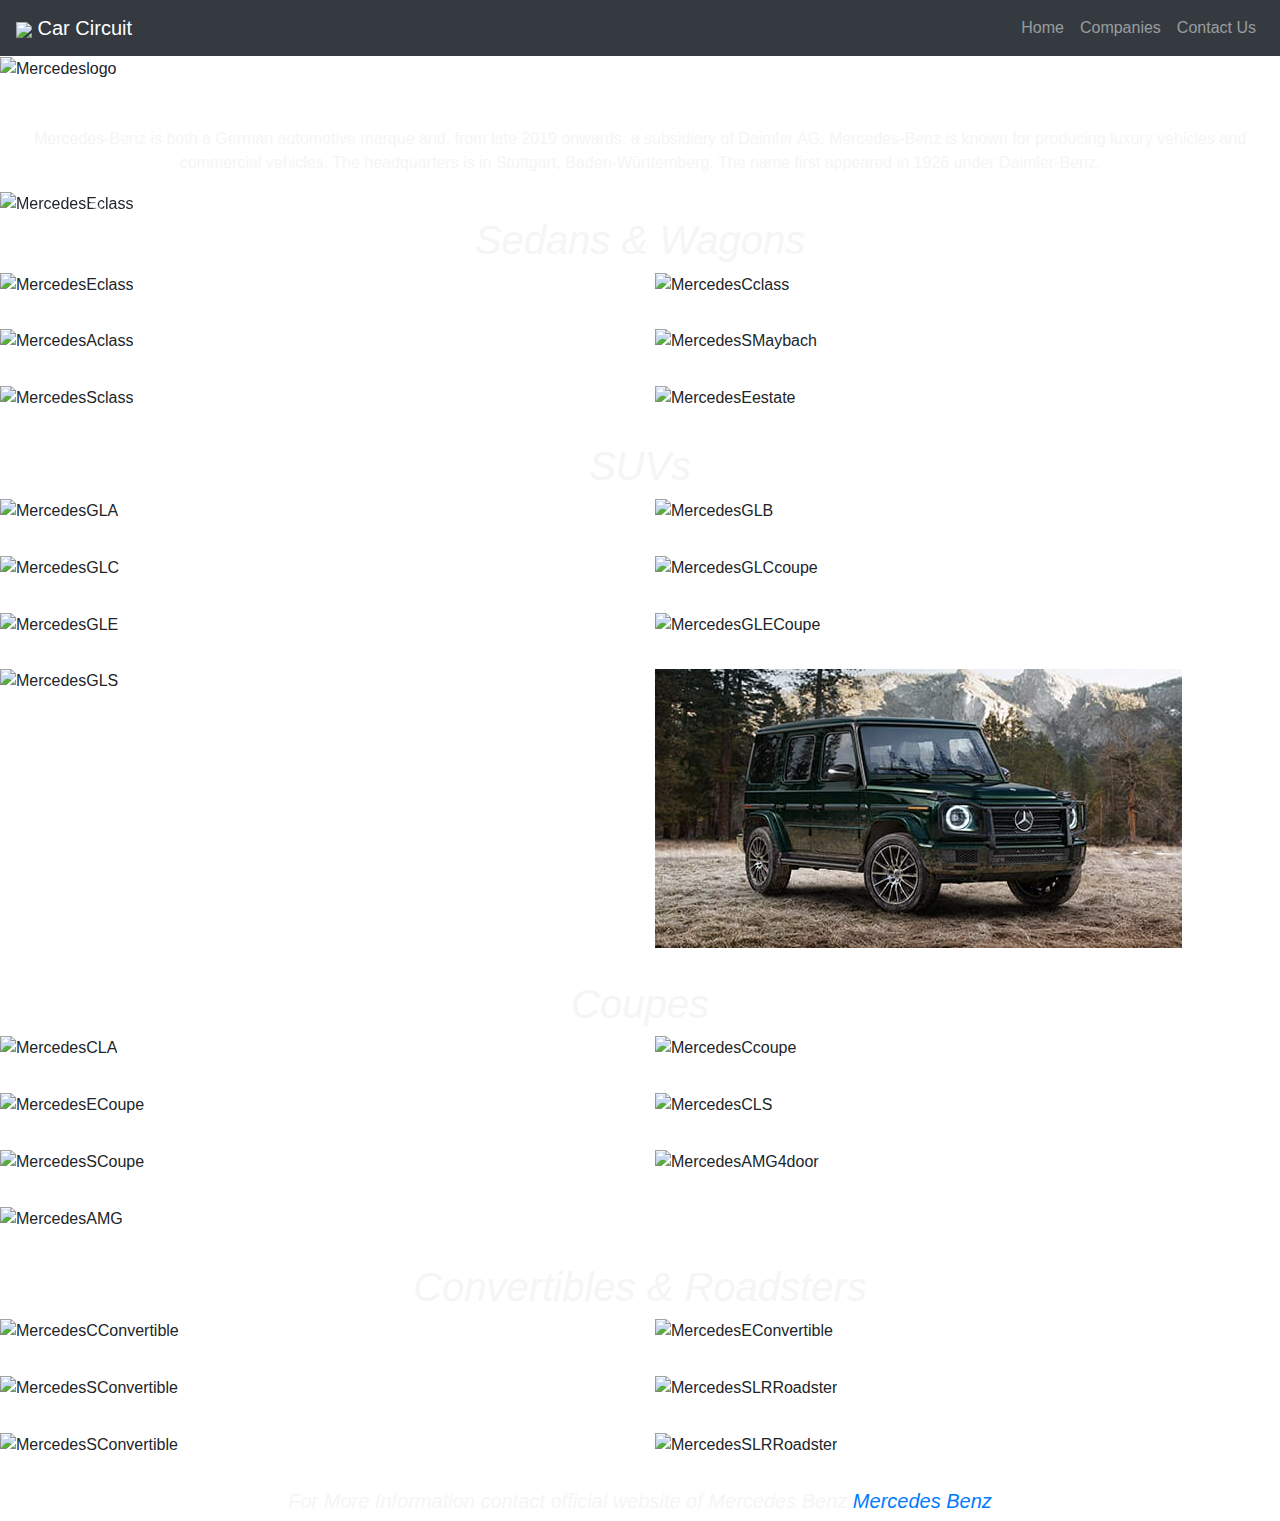
==== page2.html @ e0554a87 "Add files via upload" ====
<!DOCTYPE html>
<html lang="en">
<head>
    <meta charset="UTF-8">
    <meta name="viewport" content="width=device-width, initial-scale=1.0">
    <title>Mercedes Benz</title>
    <link rel="stylesheet" href="https://stackpath.bootstrapcdn.com/bootstrap/4.5.2/css/bootstrap.min.css" integrity="sha384-JcKb8q3iqJ61gNV9KGb8thSsNjpSL0n8PARn9HuZOnIxN0hoP+VmmDGMN5t9UJ0Z" crossorigin="anonymous">
    <script src="https://code.jquery.com/jquery-3.5.1.slim.min.js" integrity="sha384-DfXdz2htPH0lsSSs5nCTpuj/zy4C+OGpamoFVy38MVBnE+IbbVYUew+OrCXaRkfj" crossorigin="anonymous"></script>
    <script src="https://cdn.jsdelivr.net/npm/popper.js@1.16.1/dist/umd/popper.min.js" integrity="sha384-9/reFTGAW83EW2RDu2S0VKaIzap3H66lZH81PoYlFhbGU+6BZp6G7niu735Sk7lN" crossorigin="anonymous"></script>
    <script src="https://stackpath.bootstrapcdn.com/bootstrap/4.5.2/js/bootstrap.min.js" integrity="sha384-B4gt1jrGC7Jh4AgTPSdUtOBvfO8shuf57BaghqFfPlYxofvL8/KUEfYiJOMMV+rV" crossorigin="anonymous"></script>
    <link rel="icon" href="C:\Users\Allah\Desktop\Capture.PNG">
    <link rel="stylesheet" href="C:\Users\Allah\Desktop\New folder\page2.css">
</head>
<body>
    <section id="title">
        <nav class="navbar navbar-expand-lg navbar-dark bg-dark ">
            <a class="navbar-brand" href="#">
              <img class="titleimg" src="C:\Users\Allah\Desktop\New folder\tempsnip.png"> Car Circuit
            </a>
            <button class="navbar-toggler" type="button" data-toggle="collapse" data-target="#navbarTogglerDemo01" aria-controls="navbarTogglerDemo01" aria-expanded="false" aria-label="Toggle navigation">
              <span class="navbar-toggler-icon"></span>
            </button>
              
            <div class="collapse navbar-collapse" id="navbarTogglerDemo01">
            
            
              <ul class="navbar-nav ml-auto">
                  <li class="navbar-item">
                      <a class="nav-link" href="C:\Users\Allah\Desktop\New folder\page1.html">Home</a>
                  </li>
                  <li class="navbar-item">
                      <a class="nav-link" href="#">Companies</a>
                  </li>
                  <li class="navbar-item">
                     <a class="nav-link" href="#">Contact Us</a>
                  </li>
              </ul>
        
            </div>
          </nav>
             


        </nav>
    </section>

    <section id="pagebody">
        

        
        <img class="x1" src="C:\Users\Allah\Desktop\New folder\2d3b5459e7bc6eefd6361685601290a4.jpg" alt="Mercedeslogo">
    <h2 style="text-align: center; color:white;"><b><u>Mercedes Benz</u> </b></h2>

    <div class="intro">
    <p style="text-align: center; color:whitesmoke">Mercedes-Benz is both a German automotive marque and, from late 2019 onwards, a subsidiary of Daimler AG. Mercedes-Benz is known for producing luxury vehicles and commercial vehicles. The headquarters is in Stuttgart, Baden-Württemberg. The name first appeared in 1926 under Daimler-Benz.</p>
</div>
    </section>
    

    <section id="segments">
        
             
    
    
        <div id="carouselExampleCaptions" class="carousel slide" data-ride="false">
            <ol class="carousel-indicators">
              <li data-target="#carouselExampleCaptions" data-slide-to="0" class="active"></li>
              <li data-target="#carouselExampleCaptions" data-slide-to="1"></li>
              <li data-target="#carouselExampleCaptions" data-slide-to="2"></li>
              <li data-target="#carouselExampleCaptions" data-slide-to="3"></li>
              <li data-target="#carouselExampleCaptions" data-slide-to="4"></li>
              <li data-target="#carouselExampleCaptions" data-slide-to="5"></li>
            
            </ol>
            <div class="carousel-inner">
              <div class="carousel-item active">
                <img src="C:\Users\Allah\Desktop\New folder\HKW_SummerEvent_E_DR.jpg" class="img" alt="MercedesEclass">
                <div class="carousel-caption d-none d-md-block">
                  <h5>Mercedes Benz E Class</h5>
                  
                </div>
              </div>
              <div class="carousel-item">
                <img src="C:\Users\Allah\Desktop\New folder\2020-C-SEDAN-CH-1-1-DR.jpg" class="img" alt="MercedesCclass">
                <div class="carousel-caption d-none d-md-block">
                  <h5>Mercedes Benz C Class</h5>
                  
                </div>
              </div>
              <div class="carousel-item">
                <img src="C:\Users\Allah\Desktop\New folder\2020-S-SEDAN-HERO-DR.jpg" class="img" alt="MercedesSclass">
                <div class="carousel-caption d-none d-md-block">
                  <h5>Mercedes Benz S Class</h5>
                  
                </div>
              </div>
             
              <div class="carousel-item">
                <img src="C:\Users\Allah\Desktop\New folder\2020-GLS-SUV-HERO-DR.jpg" class="img" alt="MercedesGLS">
                <div class="carousel-caption d-none d-md-block">
                  <h5>Mercedes Benz GLS</h5>
                  
                </div>
              </div>
              <div class="carousel-item">
                <img src="C:\Users\Allah\Desktop\New folder\2020-G-SUV-HERO-DR.jpg" class="img" alt="MercedesGclass">
                <div class="carousel-caption d-none d-md-block">
                  <h5>Mercedes Benz G Class</h5>
                  
                </div>
              </div>
              <div class="carousel-item">
                <img src="C:\Users\Allah\Desktop\New folder\2020-AMG-GT-ROADSTER-HERO-DR.jpg" class="img" alt="MercedesAMG">
                <div class="carousel-caption d-none d-md-block">
                  <h5>Mercedes-AMG GTR Roadster</h5>
                  
                </div>
              </div>
            </div>
            <a class="carousel-control-prev" href="#carouselExampleCaptions" role="button" data-slide="prev">
              <span class="carousel-control-prev-icon" aria-hidden="true"></span>
              <span class="sr-only">Previous</span>
            </a>
            <a class="carousel-control-next" href="#carouselExampleCaptions" role="button" data-slide="next">
              <span class="carousel-control-next-icon" aria-hidden="true"></span>
              <span class="sr-only">Next</span>
            </a>
          </div>


    </section>
    <section class="sedans">
        <h1 style="text-align: center; color:whitesmoke"><i>Sedans & Wagons</i></h1>
    </section>
    
    <section class="sedans1">
        <div class="row">
            <div class="col-lg-6 md-6">
            <img src="C:\Users\Allah\Desktop\New folder\HKW_SummerEvent_E_DR.jpg" class="img1" alt="MercedesEclass">
            <h5 style="color:white; text-align: center;"><b><i><u>Mercedes Benz E Class</i></u></b></h5>
            </div>
            <div class="col-lg-6 md-6">
                <img src="C:\Users\Allah\Desktop\New folder\OW-GLOBALNAV-VEHICLEDROPDOWN-SEDANSWAGONS-CCLASS@1.5x1.jpg" class="img1" alt="MercedesCclass">
                <h5 style="color:white; text-align: center; "><b><i><u>Mercedes Benz C Class</i></u></b></h5>
                </div>
        </div>

        <div class="row">
            <div class="col-lg-6 md-6">
            <img src="C:\Users\Allah\Desktop\New folder\OW-GLOBALNAV-VEHICLEDROPDOWN-SEDANSWAGONS-ACLASS@1.5x.jpg" class="img1" alt="MercedesAclass">
            <h5 style="color:white; text-align: center;"><b><i><u>Mercedes Benz A Class</i></u></b></h5>
            </div>
            <div class="col-lg-6 md-6">
                <img src="C:\Users\Allah\Desktop\New folder\OW-GLOBALNAV-VEHICLEDROPDOWN-SEDANSWAGONS-MAYBACH@1.5x.jpg" class="img1" alt="MercedesSMaybach">
                <h5 style="color:white; text-align: center; "><b><i><u>Mercedes Maybach S Class</i></u></b></h5>
                </div>
        </div>
        <div class="row">
            <div class="col-lg-6 md-6">
            <img src="C:\Users\Allah\Desktop\New folder\OW-GLOBALNAV-VEHICLEDROPDOWN-SEDANSWAGONS-SCLASS@1.5x.jpg" class="img1" alt="MercedesSclass">
            <h5 style="color:white; text-align: center;"><b><i><u>Mercedes Benz S Class</i></u></b></h5>
            </div>
            <div class="col-lg-6 md-6">
                <img src="C:\Users\Allah\Desktop\New folder\OW-GLOBALNAV-VEHICLEDROPDOWN-SEDANSWAGONS-ECLASSWAGON@1.5x.jpg" class="img1" alt="MercedesEestate">
                <h5 style="color:white; text-align: center; "><b><i><u>Mercedes Benz E Class Wagon</i></u></b></h5>
                </div>
        </div>
    </section>

    <section id="suvs">
        <h1 style="text-align: center; color:whitesmoke"><i>SUVs</i></h1>
    </section>
    <section class="suvs1">
        <div class="row">
            <div class="col-lg-6 md-6">
            <img src="C:\Users\Allah\Desktop\New folder\OW-GLOBALNAV-VEHICLEDROPDOWN-SUV-GLASUV@1.5x.jpg" class="img1" alt="MercedesGLA">
            <h5 style="color:white; text-align: center;"><b><i><u>Mercedes Benz GLA</i></u></b></h5>
            </div>
            <div class="col-lg-6 md-6">
                <img src="C:\Users\Allah\Desktop\New folder\OW-GLOBALNAV-VEHICLEDROPDOWN-SUV-GLBSUV@1.5x.jpg" class="img1" alt="MercedesGLB">
                <h5 style="color:white; text-align: center; "><b><i><u>Mercedes Benz GLB</i></u></b></h5>
                </div>
        </div>

        <div class="row">
            <div class="col-lg-6 md-6">
            <img src="C:\Users\Allah\Desktop\New folder\OW-GLOBALNAV-VEHICLEDROPDOWN-SUV-GLCSUV@1.5x.jpg" class="img1" alt="MercedesGLC">
            <h5 style="color:white; text-align: center;"><b><i><u>Mercedes Benz GLC</i></u></b></h5>
            </div>
            <div class="col-lg-6 md-6">
                <img src="C:\Users\Allah\Desktop\New folder\OW-GLOBALNAV-VEHICLEDROPDOWN-SUV-GLCCOUPE@1.5x.jpg" class="img1" alt="MercedesGLCcoupe">
                <h5 style="color:white; text-align: center; "><b><i><u>Mercedes Maybach GLC Coupe</i></u></b></h5>
                </div>
        </div>
        <div class="row">
            <div class="col-lg-6 md-6">
            <img src="C:\Users\Allah\Desktop\New folder\OW-GLOBALNAV-VEHICLEDROPDOWN-SUV-GLESUV@1.5x.jpg" class="img1" alt="MercedesGLE">
            <h5 style="color:white; text-align: center;"><b><i><u>Mercedes Benz GLE</i></u></b></h5>
            </div>
            <div class="col-lg-6 md-6">
                <img src="C:\Users\Allah\Desktop\New folder\2021-OW-GLOBALNAV-VEHICLEDROPDOWN-SUV-GLECOUPE@1.5x.jpg" class="img1" alt="MercedesGLECoupe">
                <h5 style="color:white; text-align: center; "><b><i><u>Mercedes Benz GLE Coupe</i></u></b></h5>
                </div>
        </div>
        <div class="row">
            <div class="col-lg-6 md-6">
            <img src="C:\Users\Allah\Desktop\New folder\OW-GLOBALNAV-VEHICLEDROPDOWN-SUV-GLSSUV@1.5x.jpg" class="img1" alt="MercedesGLS">
            <h5 style="color:white; text-align: center;"><b><i><u>Mercedes Benz GLS</i></u></b></h5>
            </div>
            <div class="col-lg-6 md-6">
                <img src="OW-GLOBALNAV-VEHICLEDROPDOWN-SUV-GCLASSSUV@1.5x.jpg" class="img1" alt="MercedesGLS">
                <h5 style="color:white; text-align: center; "><b><i><u>Mercedes Benz GLE Coupe</i></u></b></h5>
                </div>
        </div>
    </section>

    <section class="sedans">
        <h1 style="text-align: center; color:whitesmoke"><i>Coupes</i></h1>
    </section>
    <section id="coupes">
      
        
            <div class="row">
                <div class="col-lg-6 md-6">
                <img src="C:\Users\Allah\Desktop\New folder\OW-GLOBALNAV-VEHICLEDROPDOWN-COUPES-CLA@1.5x.jpg" class="img1" alt="MercedesCLA">
                <h5 style="color:white; text-align: center;"><b><i><u>Mercedes Benz CLA</i></u></b></h5>
                </div>
                <div class="col-lg-6 md-6">
                    <img src="C:\Users\Allah\Desktop\New folder\OW-GLOBALNAV-VEHICLEDROPDOWN-COUPES-CCLASSCOUPE@1.5x.jpg" class="img1" alt="MercedesCcoupe">
                    <h5 style="color:white; text-align: center; "><b><i><u>Mercedes Benz C Class Coupe</i></u></b></h5>
                    </div>
            </div>
    
            <div class="row">
                <div class="col-lg-6 md-6">
                <img src="C:\Users\Allah\Desktop\New folder\OW-GLOBALNAV-VEHICLEDROPDOWN-COUPES-ECLASSCOUPE@1.5x.jpg" class="img1" alt="MercedesECoupe">
                <h5 style="color:white; text-align: center;"><b><i><u>Mercedes Benz E Class Coupe</i></u></b></h5>
                </div>
                <div class="col-lg-6 md-6">
                    <img src="C:\Users\Allah\Desktop\New folder\OW-GLOBALNAV-VEHICLEDROPDOWN-COUPES-CLS@1.5x.jpg" class="img1" alt="MercedesCLS">
                    <h5 style="color:white; text-align: center; "><b><i><u>Mercedes Maybach CLS Coupe</i></u></b></h5>
                    </div>
            </div>
            <div class="row">
                <div class="col-lg-6 md-6">
                <img src="C:\Users\Allah\Desktop\New folder\OW-GLOBALNAV-VEHICLEDROPDOWN-COUPES-SCLASSCOUPE@1.5x.jpg" class="img1" alt="MercedesSCoupe">
                <h5 style="color:white; text-align: center;"><b><i><u>Mercedes Benz S Class Coupe</i></u></b></h5>
                </div>
                <div class="col-lg-6 md-6">
                    <img src="C:\Users\Allah\Desktop\New folder\OW-GLOBALNAV-VEHICLEDROPDOWN-COUPES-AMGGT4DOORCOUPE@1.5x.jpg" class="img1" alt="MercedesAMG4door">
                    <h5 style="color:white; text-align: center; "><b><i><u>Mercedes-AMG GT 4 Door Coupe </i></u></b></h5>
                    </div>
            </div>
            <div class="row">
                <div class="col-lg-6 md-6">
                <img src="C:\Users\Allah\Desktop\New folder\OW-GLOBALNAV-VEHICLEDROPDOWN-COUPES-AMGGTCOUPE@1.5x.jpg" class="img1" alt="MercedesAMG">
                <h5 style="color:white; text-align: center;"><b><i><u>Mercedes-AMG GT</i></u></b></h5>
                </div>
                
            </div>
        </section>
        <section class="sedans">
            <h1 style="text-align: center; color:whitesmoke"><i>Convertibles & Roadsters</i></h1>
        </section>
        <section id="convertible">
            <div class="row">
                <div class="col-lg-6 md-6">
                    <img src="C:\Users\Allah\Desktop\New folder\OW-GLOBALNAV-VEHICLEDROPDOWN-CABRIOLETSANDROADSTERS-CCLASSCABRIOLET@1.5x.jpg" class="img1" alt="MercedesCConvertible">
                    <h5 style="color:white; text-align: center;"><b><i><u>Mercedes Benz C Class Cabriolet</i></u></b></h5>
                </div>
                <div class="col-lg-6 md-6">
                    <img src="C:\Users\Allah\Desktop\New folder\OW-GLOBALNAV-VEHICLEDROPDOWN-CABRIOLETSANDROADSTERS-ECLASSCABRIOLET@1.5x.jpg" class="img1" alt="MercedesEConvertible">
                    <h5 style="color:white; text-align: center;"><b><i><u>Mercedes Benz E Class Cabriolet</i></u></b></h5>
                </div>
            </div>
            <div class="row">
                <div class="col-lg-6 md-6">
                    <img src="C:\Users\Allah\Desktop\New folder\OW-GLOBALNAV-VEHICLEDROPDOWN-CABRIOLETSANDROADSTERS-SCLASSCABRIOLET@1.5x.jpg" class="img1" alt="MercedesSConvertible">
                    <h5 style="color:white; text-align: center;"><b><i><u>Mercedes Benz S Class Cabriolet</i></u></b></h5>
                </div>
                <div class="col-lg-6 md-6">
                    <img src="C:\Users\Allah\Desktop\New folder\OW-GLOBALNAV-VEHICLEDROPDOWN-CABRIOLETSANDROADSTERS-SLCROADSTER@1.5x.jpg" class="img1" alt="MercedesSLRRoadster">
                    <h5 style="color:white; text-align: center;"><b><i><u>Mercedes Benz SLR Roadster</i></u></b></h5>
                </div>
            </div>
            <div class="row">
                <div class="col-lg-6 md-6">
                    <img src="C:\Users\Allah\Desktop\New folder\OW-GLOBALNAV-VEHICLEDROPDOWN-CABRIOLETSANDROADSTERS-SLROADSTER@1.5x.jpg" class="img1" alt="MercedesSConvertible">
                    <h5 style="color:white; text-align: center;"><b><i><u>Mercedes Benz SL Roadster</i></u></b></h5>
                </div>
                <div class="col-lg-6 md-6">
                    <img src="C:\Users\Allah\Desktop\New folder\OW-GLOBALNAV-VEHICLEDROPDOWN-CABRIOLETSANDROADSTERS-AMGGT@1.5x.jpg" class="img1" alt="MercedesSLRRoadster">
                    <h5 style="color:white; text-align: center;"><b><i><u>Mercedes-AMG GT Roadster</i></u></b></h5>
                </div>
            </div>
        </section>
        <section class="sedans">
            <h5 style="text-align: center; color:whitesmoke"><i>For More Information contact official website of Mercedes Benz <a href="https://www.mbusa.com/en/home">Mercedes Benz</a></i></h5>
        </section>
</body>
</html>
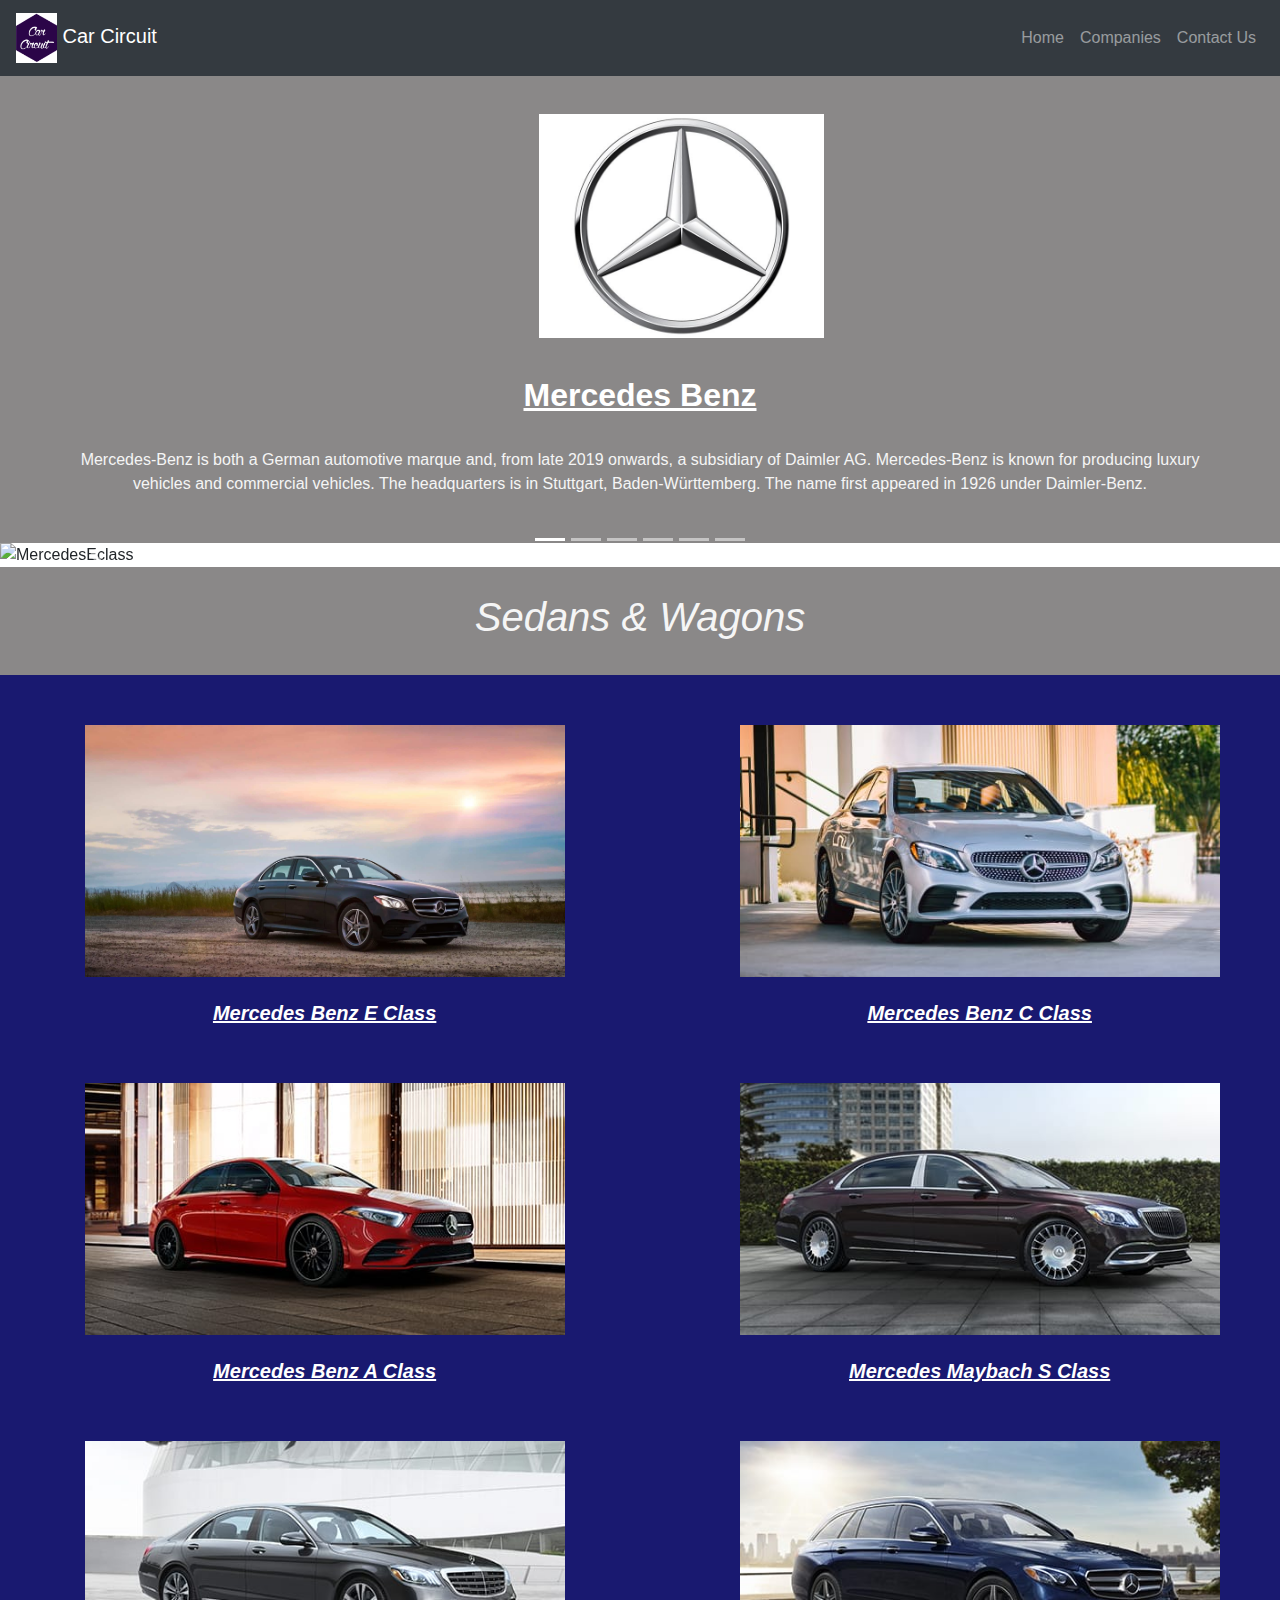
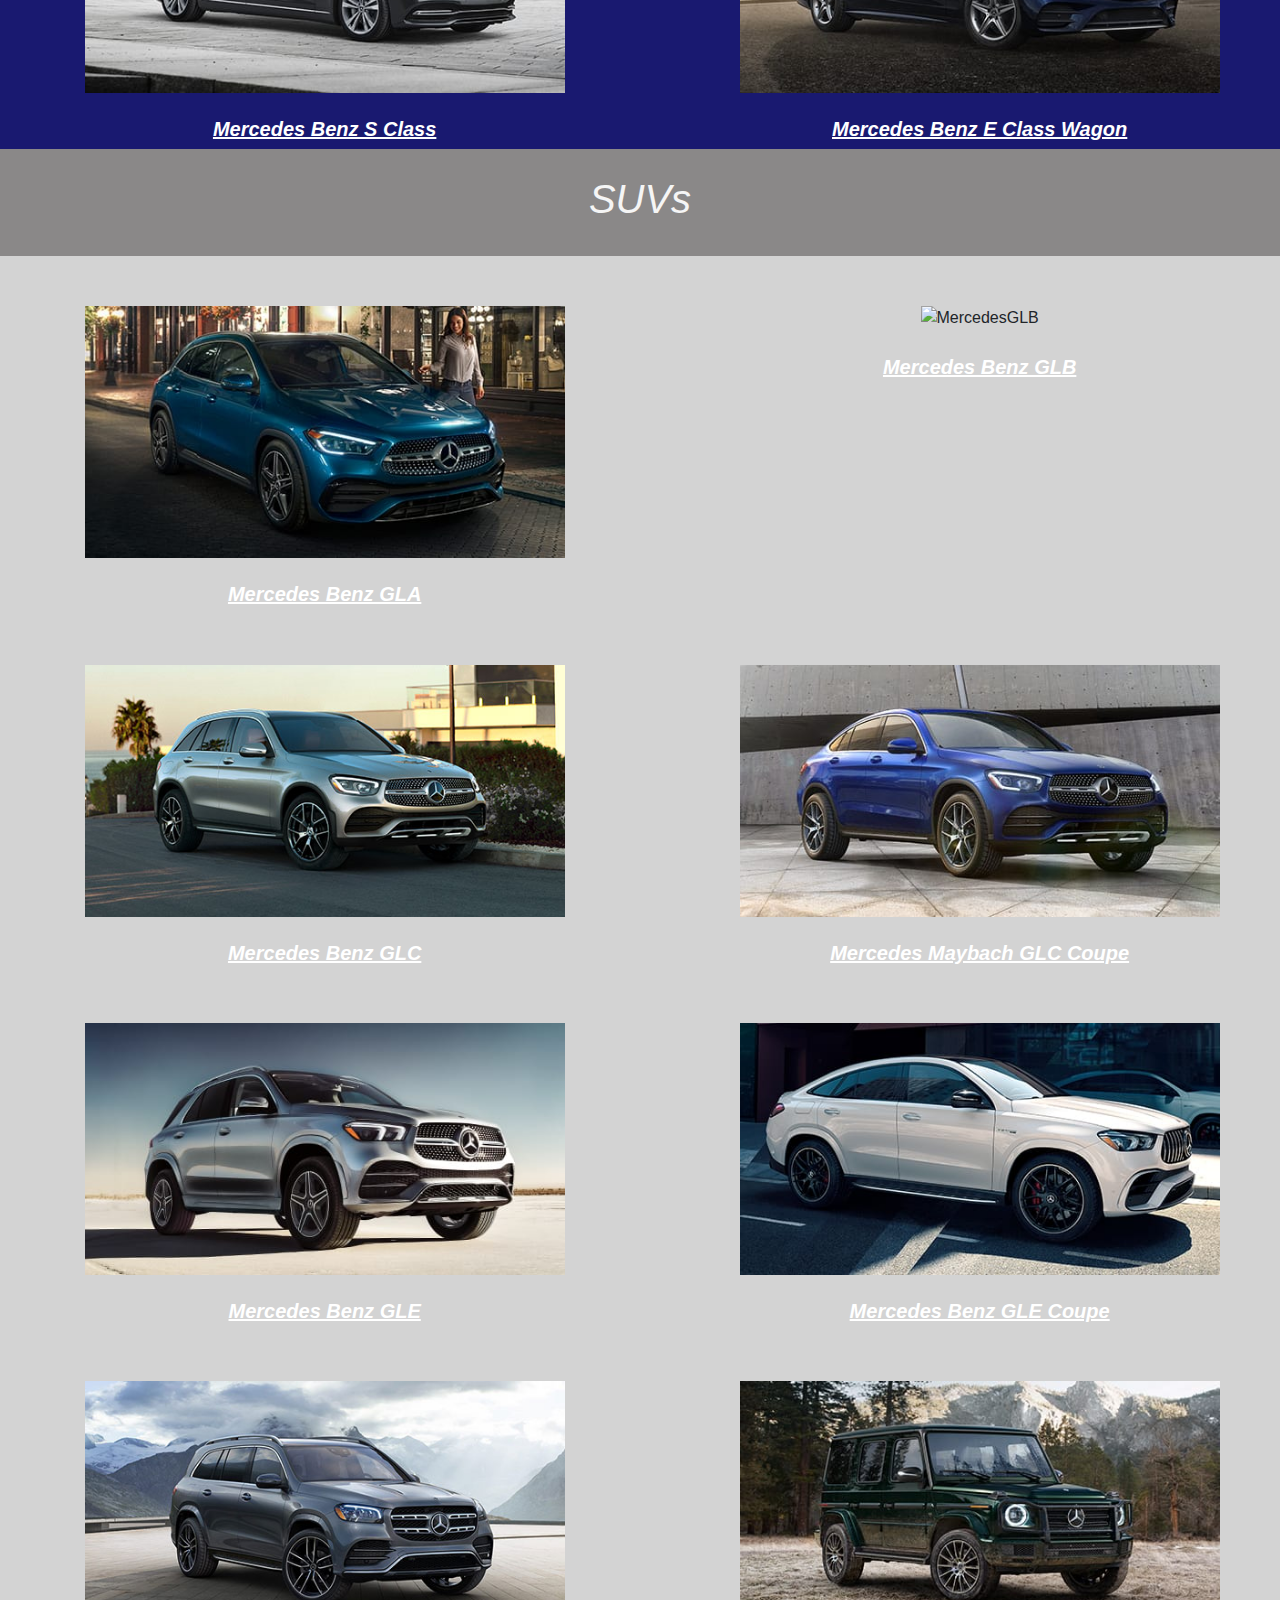
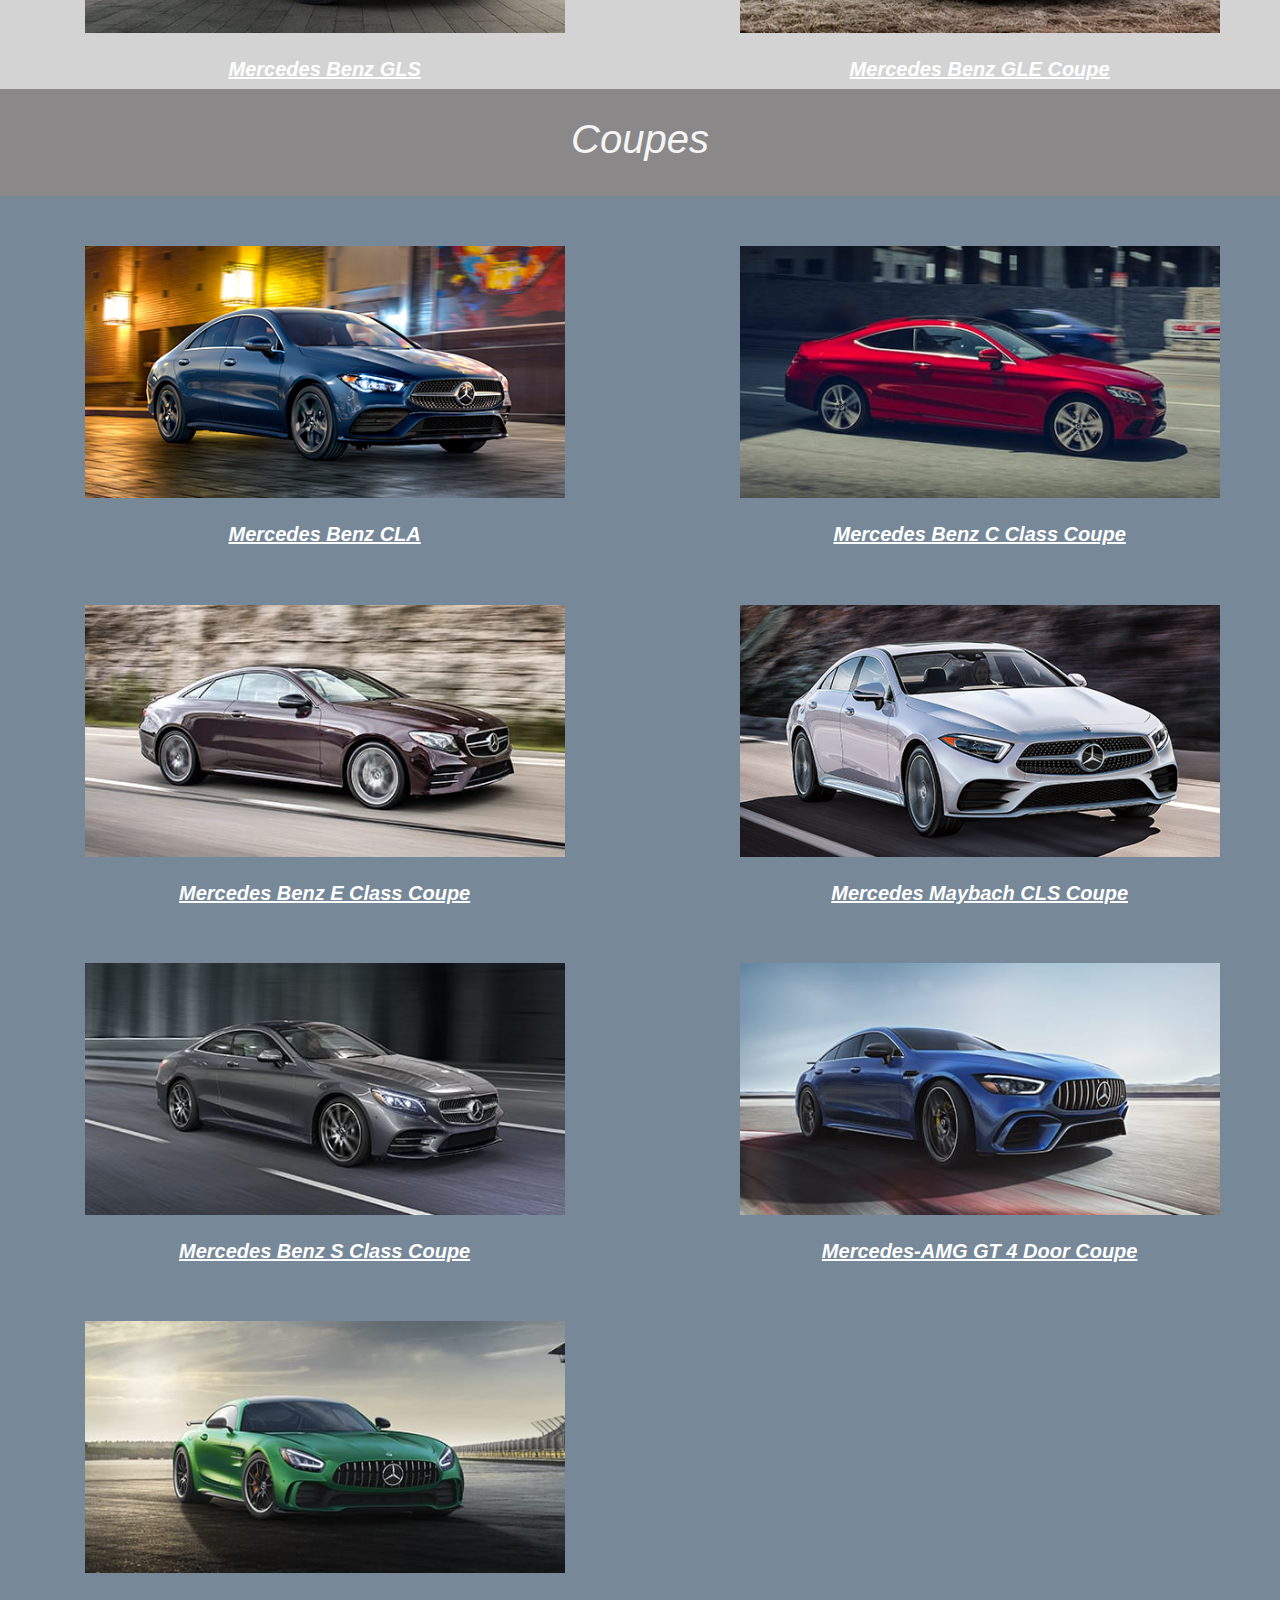
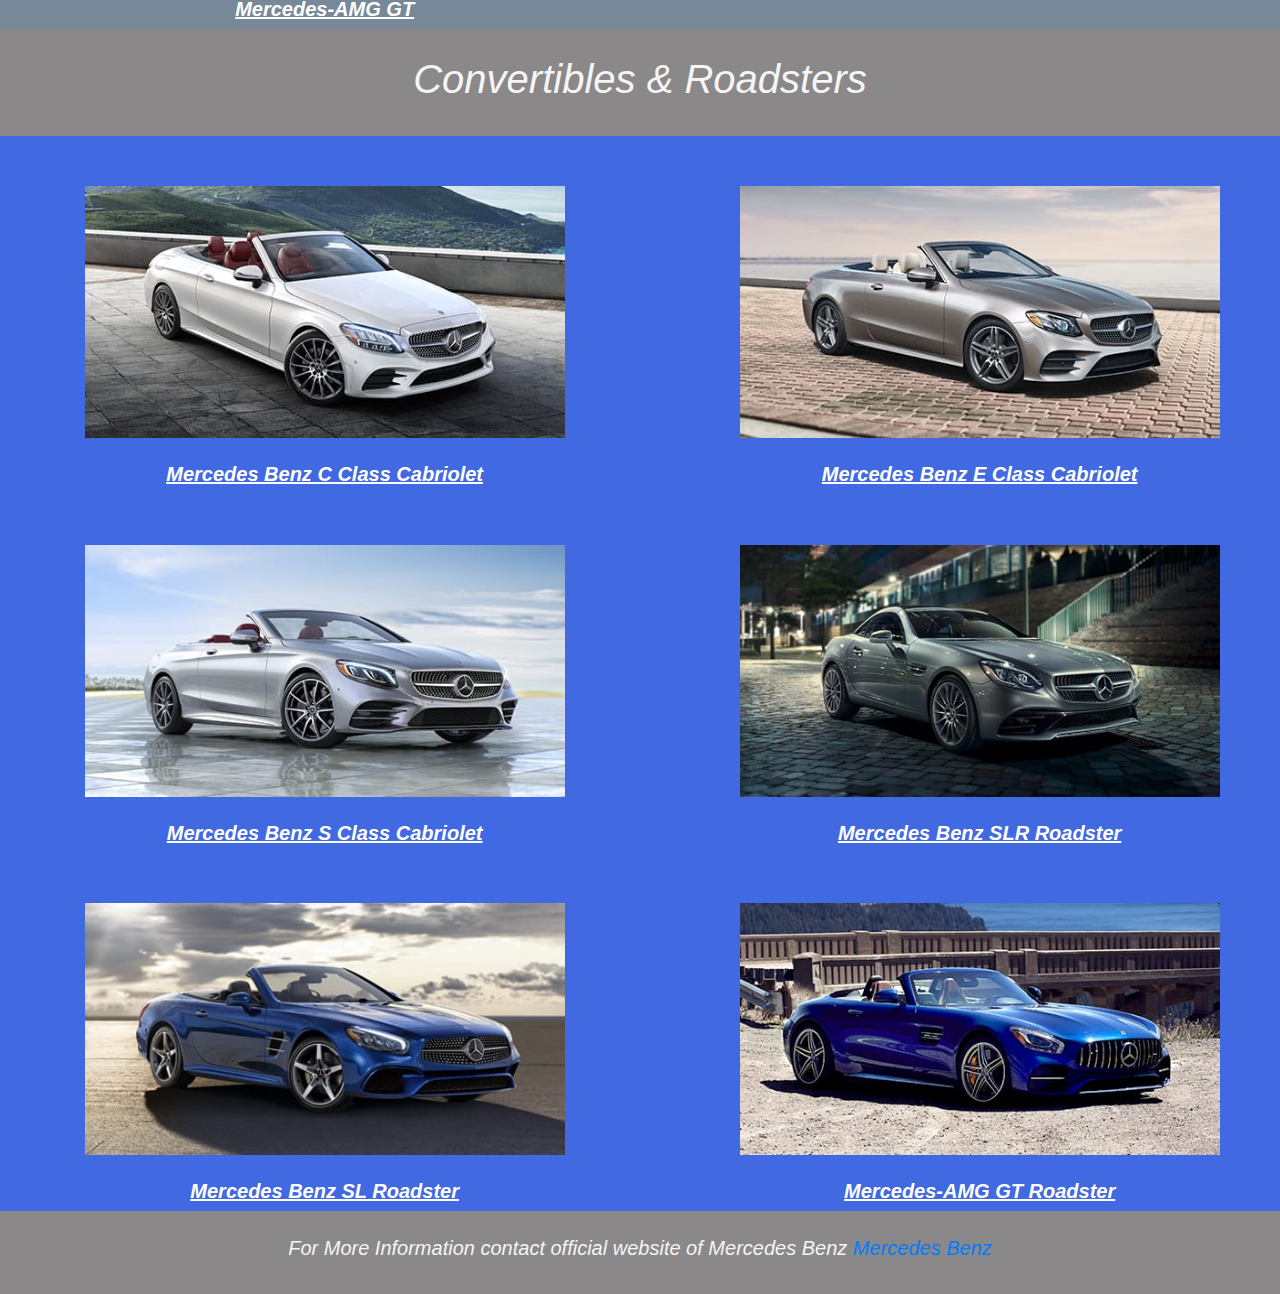
==== commit 72f0ce5d: "Update page2.html" ====
--- a/page2.html
+++ b/page2.html
@@ -8,14 +8,14 @@
     <script src="https://code.jquery.com/jquery-3.5.1.slim.min.js" integrity="sha384-DfXdz2htPH0lsSSs5nCTpuj/zy4C+OGpamoFVy38MVBnE+IbbVYUew+OrCXaRkfj" crossorigin="anonymous"></script>
     <script src="https://cdn.jsdelivr.net/npm/popper.js@1.16.1/dist/umd/popper.min.js" integrity="sha384-9/reFTGAW83EW2RDu2S0VKaIzap3H66lZH81PoYlFhbGU+6BZp6G7niu735Sk7lN" crossorigin="anonymous"></script>
     <script src="https://stackpath.bootstrapcdn.com/bootstrap/4.5.2/js/bootstrap.min.js" integrity="sha384-B4gt1jrGC7Jh4AgTPSdUtOBvfO8shuf57BaghqFfPlYxofvL8/KUEfYiJOMMV+rV" crossorigin="anonymous"></script>
-    <link rel="icon" href="C:\Users\Allah\Desktop\Capture.PNG">
-    <link rel="stylesheet" href="C:\Users\Allah\Desktop\New folder\page2.css">
+    <link rel="icon" href="Capture.PNG">
+    <link rel="stylesheet" href="page2.css">
 </head>
 <body>
     <section id="title">
         <nav class="navbar navbar-expand-lg navbar-dark bg-dark ">
             <a class="navbar-brand" href="#">
-              <img class="titleimg" src="C:\Users\Allah\Desktop\New folder\tempsnip.png"> Car Circuit
+              <img class="titleimg" src="tempsnip.png"> Car Circuit
             </a>
             <button class="navbar-toggler" type="button" data-toggle="collapse" data-target="#navbarTogglerDemo01" aria-controls="navbarTogglerDemo01" aria-expanded="false" aria-label="Toggle navigation">
               <span class="navbar-toggler-icon"></span>
@@ -26,7 +26,7 @@
             
               <ul class="navbar-nav ml-auto">
                   <li class="navbar-item">
-                      <a class="nav-link" href="C:\Users\Allah\Desktop\New folder\page1.html">Home</a>
+                      <a class="nav-link" href="page1.html">Home</a>
                   </li>
                   <li class="navbar-item">
                       <a class="nav-link" href="#">Companies</a>
@@ -48,7 +48,7 @@
         
 
         
-        <img class="x1" src="C:\Users\Allah\Desktop\New folder\2d3b5459e7bc6eefd6361685601290a4.jpg" alt="Mercedeslogo">
+        <img class="x1" src="2d3b5459e7bc6eefd6361685601290a4.jpg" alt="Mercedeslogo">
     <h2 style="text-align: center; color:white;"><b><u>Mercedes Benz</u> </b></h2>
 
     <div class="intro">
@@ -81,14 +81,14 @@
                 </div>
               </div>
               <div class="carousel-item">
-                <img src="C:\Users\Allah\Desktop\New folder\2020-C-SEDAN-CH-1-1-DR.jpg" class="img" alt="MercedesCclass">
+                <img src="2020-C-SEDAN-CH-1-1-DR.jpg" class="img" alt="MercedesCclass">
                 <div class="carousel-caption d-none d-md-block">
                   <h5>Mercedes Benz C Class</h5>
                   
                 </div>
               </div>
               <div class="carousel-item">
-                <img src="C:\Users\Allah\Desktop\New folder\2020-S-SEDAN-HERO-DR.jpg" class="img" alt="MercedesSclass">
+                <img src="2020-S-SEDAN-HERO-DR.jpg" class="img" alt="MercedesSclass">
                 <div class="carousel-caption d-none d-md-block">
                   <h5>Mercedes Benz S Class</h5>
                   
@@ -96,21 +96,21 @@
               </div>
              
               <div class="carousel-item">
-                <img src="C:\Users\Allah\Desktop\New folder\2020-GLS-SUV-HERO-DR.jpg" class="img" alt="MercedesGLS">
+                <img src="2020-GLS-SUV-HERO-DR.jpg" class="img" alt="MercedesGLS">
                 <div class="carousel-caption d-none d-md-block">
                   <h5>Mercedes Benz GLS</h5>
                   
                 </div>
               </div>
               <div class="carousel-item">
-                <img src="C:\Users\Allah\Desktop\New folder\2020-G-SUV-HERO-DR.jpg" class="img" alt="MercedesGclass">
+                <img src="2020-G-SUV-HERO-DR.jpg" class="img" alt="MercedesGclass">
                 <div class="carousel-caption d-none d-md-block">
                   <h5>Mercedes Benz G Class</h5>
                   
                 </div>
               </div>
               <div class="carousel-item">
-                <img src="C:\Users\Allah\Desktop\New folder\2020-AMG-GT-ROADSTER-HERO-DR.jpg" class="img" alt="MercedesAMG">
+                <img src="2020-AMG-GT-ROADSTER-HERO-DR.jpg" class="img" alt="MercedesAMG">
                 <div class="carousel-caption d-none d-md-block">
                   <h5>Mercedes-AMG GTR Roadster</h5>
                   
@@ -136,32 +136,32 @@
     <section class="sedans1">
         <div class="row">
             <div class="col-lg-6 md-6">
-            <img src="C:\Users\Allah\Desktop\New folder\HKW_SummerEvent_E_DR.jpg" class="img1" alt="MercedesEclass">
+            <img src="HKW_SummerEvent_E_DR.jpg" class="img1" alt="MercedesEclass">
             <h5 style="color:white; text-align: center;"><b><i><u>Mercedes Benz E Class</i></u></b></h5>
             </div>
             <div class="col-lg-6 md-6">
-                <img src="C:\Users\Allah\Desktop\New folder\OW-GLOBALNAV-VEHICLEDROPDOWN-SEDANSWAGONS-CCLASS@1.5x1.jpg" class="img1" alt="MercedesCclass">
+                <img src="OW-GLOBALNAV-VEHICLEDROPDOWN-SEDANSWAGONS-CCLASS@1.5x1.jpg" class="img1" alt="MercedesCclass">
                 <h5 style="color:white; text-align: center; "><b><i><u>Mercedes Benz C Class</i></u></b></h5>
                 </div>
         </div>
 
         <div class="row">
             <div class="col-lg-6 md-6">
-            <img src="C:\Users\Allah\Desktop\New folder\OW-GLOBALNAV-VEHICLEDROPDOWN-SEDANSWAGONS-ACLASS@1.5x.jpg" class="img1" alt="MercedesAclass">
+            <img src="OW-GLOBALNAV-VEHICLEDROPDOWN-SEDANSWAGONS-ACLASS@1.5x.jpg" class="img1" alt="MercedesAclass">
             <h5 style="color:white; text-align: center;"><b><i><u>Mercedes Benz A Class</i></u></b></h5>
             </div>
             <div class="col-lg-6 md-6">
-                <img src="C:\Users\Allah\Desktop\New folder\OW-GLOBALNAV-VEHICLEDROPDOWN-SEDANSWAGONS-MAYBACH@1.5x.jpg" class="img1" alt="MercedesSMaybach">
+                <img src="OW-GLOBALNAV-VEHICLEDROPDOWN-SEDANSWAGONS-MAYBACH@1.5x.jpg" class="img1" alt="MercedesSMaybach">
                 <h5 style="color:white; text-align: center; "><b><i><u>Mercedes Maybach S Class</i></u></b></h5>
                 </div>
         </div>
         <div class="row">
             <div class="col-lg-6 md-6">
-            <img src="C:\Users\Allah\Desktop\New folder\OW-GLOBALNAV-VEHICLEDROPDOWN-SEDANSWAGONS-SCLASS@1.5x.jpg" class="img1" alt="MercedesSclass">
+            <img src="OW-GLOBALNAV-VEHICLEDROPDOWN-SEDANSWAGONS-SCLASS@1.5x.jpg" class="img1" alt="MercedesSclass">
             <h5 style="color:white; text-align: center;"><b><i><u>Mercedes Benz S Class</i></u></b></h5>
             </div>
             <div class="col-lg-6 md-6">
-                <img src="C:\Users\Allah\Desktop\New folder\OW-GLOBALNAV-VEHICLEDROPDOWN-SEDANSWAGONS-ECLASSWAGON@1.5x.jpg" class="img1" alt="MercedesEestate">
+                <img src="OW-GLOBALNAV-VEHICLEDROPDOWN-SEDANSWAGONS-ECLASSWAGON@1.5x.jpg" class="img1" alt="MercedesEestate">
                 <h5 style="color:white; text-align: center; "><b><i><u>Mercedes Benz E Class Wagon</i></u></b></h5>
                 </div>
         </div>
@@ -173,38 +173,38 @@
     <section class="suvs1">
         <div class="row">
             <div class="col-lg-6 md-6">
-            <img src="C:\Users\Allah\Desktop\New folder\OW-GLOBALNAV-VEHICLEDROPDOWN-SUV-GLASUV@1.5x.jpg" class="img1" alt="MercedesGLA">
+            <img src="OW-GLOBALNAV-VEHICLEDROPDOWN-SUV-GLASUV@1.5x.jpg" class="img1" alt="MercedesGLA">
             <h5 style="color:white; text-align: center;"><b><i><u>Mercedes Benz GLA</i></u></b></h5>
             </div>
             <div class="col-lg-6 md-6">
-                <img src="C:\Users\Allah\Desktop\New folder\OW-GLOBALNAV-VEHICLEDROPDOWN-SUV-GLBSUV@1.5x.jpg" class="img1" alt="MercedesGLB">
+                <img src="New folder\OW-GLOBALNAV-VEHICLEDROPDOWN-SUV-GLBSUV@1.5x.jpg" class="img1" alt="MercedesGLB">
                 <h5 style="color:white; text-align: center; "><b><i><u>Mercedes Benz GLB</i></u></b></h5>
                 </div>
         </div>
 
         <div class="row">
             <div class="col-lg-6 md-6">
-            <img src="C:\Users\Allah\Desktop\New folder\OW-GLOBALNAV-VEHICLEDROPDOWN-SUV-GLCSUV@1.5x.jpg" class="img1" alt="MercedesGLC">
+            <img src="OW-GLOBALNAV-VEHICLEDROPDOWN-SUV-GLCSUV@1.5x.jpg" class="img1" alt="MercedesGLC">
             <h5 style="color:white; text-align: center;"><b><i><u>Mercedes Benz GLC</i></u></b></h5>
             </div>
             <div class="col-lg-6 md-6">
-                <img src="C:\Users\Allah\Desktop\New folder\OW-GLOBALNAV-VEHICLEDROPDOWN-SUV-GLCCOUPE@1.5x.jpg" class="img1" alt="MercedesGLCcoupe">
+                <img src="OW-GLOBALNAV-VEHICLEDROPDOWN-SUV-GLCCOUPE@1.5x.jpg" class="img1" alt="MercedesGLCcoupe">
                 <h5 style="color:white; text-align: center; "><b><i><u>Mercedes Maybach GLC Coupe</i></u></b></h5>
                 </div>
         </div>
         <div class="row">
             <div class="col-lg-6 md-6">
-            <img src="C:\Users\Allah\Desktop\New folder\OW-GLOBALNAV-VEHICLEDROPDOWN-SUV-GLESUV@1.5x.jpg" class="img1" alt="MercedesGLE">
+            <img src="OW-GLOBALNAV-VEHICLEDROPDOWN-SUV-GLESUV@1.5x.jpg" class="img1" alt="MercedesGLE">
             <h5 style="color:white; text-align: center;"><b><i><u>Mercedes Benz GLE</i></u></b></h5>
             </div>
             <div class="col-lg-6 md-6">
-                <img src="C:\Users\Allah\Desktop\New folder\2021-OW-GLOBALNAV-VEHICLEDROPDOWN-SUV-GLECOUPE@1.5x.jpg" class="img1" alt="MercedesGLECoupe">
+                <img src="2021-OW-GLOBALNAV-VEHICLEDROPDOWN-SUV-GLECOUPE@1.5x.jpg" class="img1" alt="MercedesGLECoupe">
                 <h5 style="color:white; text-align: center; "><b><i><u>Mercedes Benz GLE Coupe</i></u></b></h5>
                 </div>
         </div>
         <div class="row">
             <div class="col-lg-6 md-6">
-            <img src="C:\Users\Allah\Desktop\New folder\OW-GLOBALNAV-VEHICLEDROPDOWN-SUV-GLSSUV@1.5x.jpg" class="img1" alt="MercedesGLS">
+            <img src="OW-GLOBALNAV-VEHICLEDROPDOWN-SUV-GLSSUV@1.5x.jpg" class="img1" alt="MercedesGLS">
             <h5 style="color:white; text-align: center;"><b><i><u>Mercedes Benz GLS</i></u></b></h5>
             </div>
             <div class="col-lg-6 md-6">
@@ -222,38 +222,38 @@
         
             <div class="row">
                 <div class="col-lg-6 md-6">
-                <img src="C:\Users\Allah\Desktop\New folder\OW-GLOBALNAV-VEHICLEDROPDOWN-COUPES-CLA@1.5x.jpg" class="img1" alt="MercedesCLA">
+                <img src="OW-GLOBALNAV-VEHICLEDROPDOWN-COUPES-CLA@1.5x.jpg" class="img1" alt="MercedesCLA">
                 <h5 style="color:white; text-align: center;"><b><i><u>Mercedes Benz CLA</i></u></b></h5>
                 </div>
                 <div class="col-lg-6 md-6">
-                    <img src="C:\Users\Allah\Desktop\New folder\OW-GLOBALNAV-VEHICLEDROPDOWN-COUPES-CCLASSCOUPE@1.5x.jpg" class="img1" alt="MercedesCcoupe">
+                    <img src="OW-GLOBALNAV-VEHICLEDROPDOWN-COUPES-CCLASSCOUPE@1.5x.jpg" class="img1" alt="MercedesCcoupe">
                     <h5 style="color:white; text-align: center; "><b><i><u>Mercedes Benz C Class Coupe</i></u></b></h5>
                     </div>
             </div>
     
             <div class="row">
                 <div class="col-lg-6 md-6">
-                <img src="C:\Users\Allah\Desktop\New folder\OW-GLOBALNAV-VEHICLEDROPDOWN-COUPES-ECLASSCOUPE@1.5x.jpg" class="img1" alt="MercedesECoupe">
+                <img src="OW-GLOBALNAV-VEHICLEDROPDOWN-COUPES-ECLASSCOUPE@1.5x.jpg" class="img1" alt="MercedesECoupe">
                 <h5 style="color:white; text-align: center;"><b><i><u>Mercedes Benz E Class Coupe</i></u></b></h5>
                 </div>
                 <div class="col-lg-6 md-6">
-                    <img src="C:\Users\Allah\Desktop\New folder\OW-GLOBALNAV-VEHICLEDROPDOWN-COUPES-CLS@1.5x.jpg" class="img1" alt="MercedesCLS">
+                    <img src="OW-GLOBALNAV-VEHICLEDROPDOWN-COUPES-CLS@1.5x.jpg" class="img1" alt="MercedesCLS">
                     <h5 style="color:white; text-align: center; "><b><i><u>Mercedes Maybach CLS Coupe</i></u></b></h5>
                     </div>
             </div>
             <div class="row">
                 <div class="col-lg-6 md-6">
-                <img src="C:\Users\Allah\Desktop\New folder\OW-GLOBALNAV-VEHICLEDROPDOWN-COUPES-SCLASSCOUPE@1.5x.jpg" class="img1" alt="MercedesSCoupe">
+                <img src="OW-GLOBALNAV-VEHICLEDROPDOWN-COUPES-SCLASSCOUPE@1.5x.jpg" class="img1" alt="MercedesSCoupe">
                 <h5 style="color:white; text-align: center;"><b><i><u>Mercedes Benz S Class Coupe</i></u></b></h5>
                 </div>
                 <div class="col-lg-6 md-6">
-                    <img src="C:\Users\Allah\Desktop\New folder\OW-GLOBALNAV-VEHICLEDROPDOWN-COUPES-AMGGT4DOORCOUPE@1.5x.jpg" class="img1" alt="MercedesAMG4door">
+                    <img src="OW-GLOBALNAV-VEHICLEDROPDOWN-COUPES-AMGGT4DOORCOUPE@1.5x.jpg" class="img1" alt="MercedesAMG4door">
                     <h5 style="color:white; text-align: center; "><b><i><u>Mercedes-AMG GT 4 Door Coupe </i></u></b></h5>
                     </div>
             </div>
             <div class="row">
                 <div class="col-lg-6 md-6">
-                <img src="C:\Users\Allah\Desktop\New folder\OW-GLOBALNAV-VEHICLEDROPDOWN-COUPES-AMGGTCOUPE@1.5x.jpg" class="img1" alt="MercedesAMG">
+                <img src="OW-GLOBALNAV-VEHICLEDROPDOWN-COUPES-AMGGTCOUPE@1.5x.jpg" class="img1" alt="MercedesAMG">
                 <h5 style="color:white; text-align: center;"><b><i><u>Mercedes-AMG GT</i></u></b></h5>
                 </div>
                 
@@ -265,31 +265,31 @@
         <section id="convertible">
             <div class="row">
                 <div class="col-lg-6 md-6">
-                    <img src="C:\Users\Allah\Desktop\New folder\OW-GLOBALNAV-VEHICLEDROPDOWN-CABRIOLETSANDROADSTERS-CCLASSCABRIOLET@1.5x.jpg" class="img1" alt="MercedesCConvertible">
+                    <img src="OW-GLOBALNAV-VEHICLEDROPDOWN-CABRIOLETSANDROADSTERS-CCLASSCABRIOLET@1.5x.jpg" class="img1" alt="MercedesCConvertible">
                     <h5 style="color:white; text-align: center;"><b><i><u>Mercedes Benz C Class Cabriolet</i></u></b></h5>
                 </div>
                 <div class="col-lg-6 md-6">
-                    <img src="C:\Users\Allah\Desktop\New folder\OW-GLOBALNAV-VEHICLEDROPDOWN-CABRIOLETSANDROADSTERS-ECLASSCABRIOLET@1.5x.jpg" class="img1" alt="MercedesEConvertible">
+                    <img src="OW-GLOBALNAV-VEHICLEDROPDOWN-CABRIOLETSANDROADSTERS-ECLASSCABRIOLET@1.5x.jpg" class="img1" alt="MercedesEConvertible">
                     <h5 style="color:white; text-align: center;"><b><i><u>Mercedes Benz E Class Cabriolet</i></u></b></h5>
                 </div>
             </div>
             <div class="row">
                 <div class="col-lg-6 md-6">
-                    <img src="C:\Users\Allah\Desktop\New folder\OW-GLOBALNAV-VEHICLEDROPDOWN-CABRIOLETSANDROADSTERS-SCLASSCABRIOLET@1.5x.jpg" class="img1" alt="MercedesSConvertible">
+                    <img src="OW-GLOBALNAV-VEHICLEDROPDOWN-CABRIOLETSANDROADSTERS-SCLASSCABRIOLET@1.5x.jpg" class="img1" alt="MercedesSConvertible">
                     <h5 style="color:white; text-align: center;"><b><i><u>Mercedes Benz S Class Cabriolet</i></u></b></h5>
                 </div>
                 <div class="col-lg-6 md-6">
-                    <img src="C:\Users\Allah\Desktop\New folder\OW-GLOBALNAV-VEHICLEDROPDOWN-CABRIOLETSANDROADSTERS-SLCROADSTER@1.5x.jpg" class="img1" alt="MercedesSLRRoadster">
+                    <img src="OW-GLOBALNAV-VEHICLEDROPDOWN-CABRIOLETSANDROADSTERS-SLCROADSTER@1.5x.jpg" class="img1" alt="MercedesSLRRoadster">
                     <h5 style="color:white; text-align: center;"><b><i><u>Mercedes Benz SLR Roadster</i></u></b></h5>
                 </div>
             </div>
             <div class="row">
                 <div class="col-lg-6 md-6">
-                    <img src="C:\Users\Allah\Desktop\New folder\OW-GLOBALNAV-VEHICLEDROPDOWN-CABRIOLETSANDROADSTERS-SLROADSTER@1.5x.jpg" class="img1" alt="MercedesSConvertible">
+                    <img src="OW-GLOBALNAV-VEHICLEDROPDOWN-CABRIOLETSANDROADSTERS-SLROADSTER@1.5x.jpg" class="img1" alt="MercedesSConvertible">
                     <h5 style="color:white; text-align: center;"><b><i><u>Mercedes Benz SL Roadster</i></u></b></h5>
                 </div>
                 <div class="col-lg-6 md-6">
-                    <img src="C:\Users\Allah\Desktop\New folder\OW-GLOBALNAV-VEHICLEDROPDOWN-CABRIOLETSANDROADSTERS-AMGGT@1.5x.jpg" class="img1" alt="MercedesSLRRoadster">
+                    <img src="OW-GLOBALNAV-VEHICLEDROPDOWN-CABRIOLETSANDROADSTERS-AMGGT@1.5x.jpg" class="img1" alt="MercedesSLRRoadster">
                     <h5 style="color:white; text-align: center;"><b><i><u>Mercedes-AMG GT Roadster</i></u></b></h5>
                 </div>
             </div>
@@ -298,4 +298,4 @@
             <h5 style="text-align: center; color:whitesmoke"><i>For More Information contact official website of Mercedes Benz <a href="https://www.mbusa.com/en/home">Mercedes Benz</a></i></h5>
         </section>
 </body>
-</html>+</html>
--- a/page2.css
+++ b/page2.css
@@ -0,0 +1,65 @@
+.titleimg
+{
+    height: 50px;
+}
+.x1
+{
+    height: 300px;
+    padding: 3% 5%;
+margin-left:475px;
+}
+#pagebody
+{
+    background-color: #8A8888;
+    padding-bottom: 5px;
+
+}
+.img
+{
+    height:575px;
+    width: 100%;
+}
+.intro
+{
+    padding: 2% 4%;
+
+}
+.sedans
+{
+    background-color: #8A8888;
+    padding: 2% 2%;
+}
+.sedans1
+{
+    background-color: #191970;
+}
+.img1
+{
+    height: 300px;
+    width:600px;
+    padding: 4% 10%;
+}
+.col-lg-6
+{
+    padding-left:3%;
+    padding-top:2%;
+    text-align: center;
+}
+#suvs
+{
+    background-color: #8A8888;
+    padding: 2% 2%;
+}
+.suvs1
+{
+    background-color:#D3D3D3;
+}
+#coupes
+{
+    background-color: #778899;
+}
+#convertible
+{
+    background-color: #4169E1;
+    
+}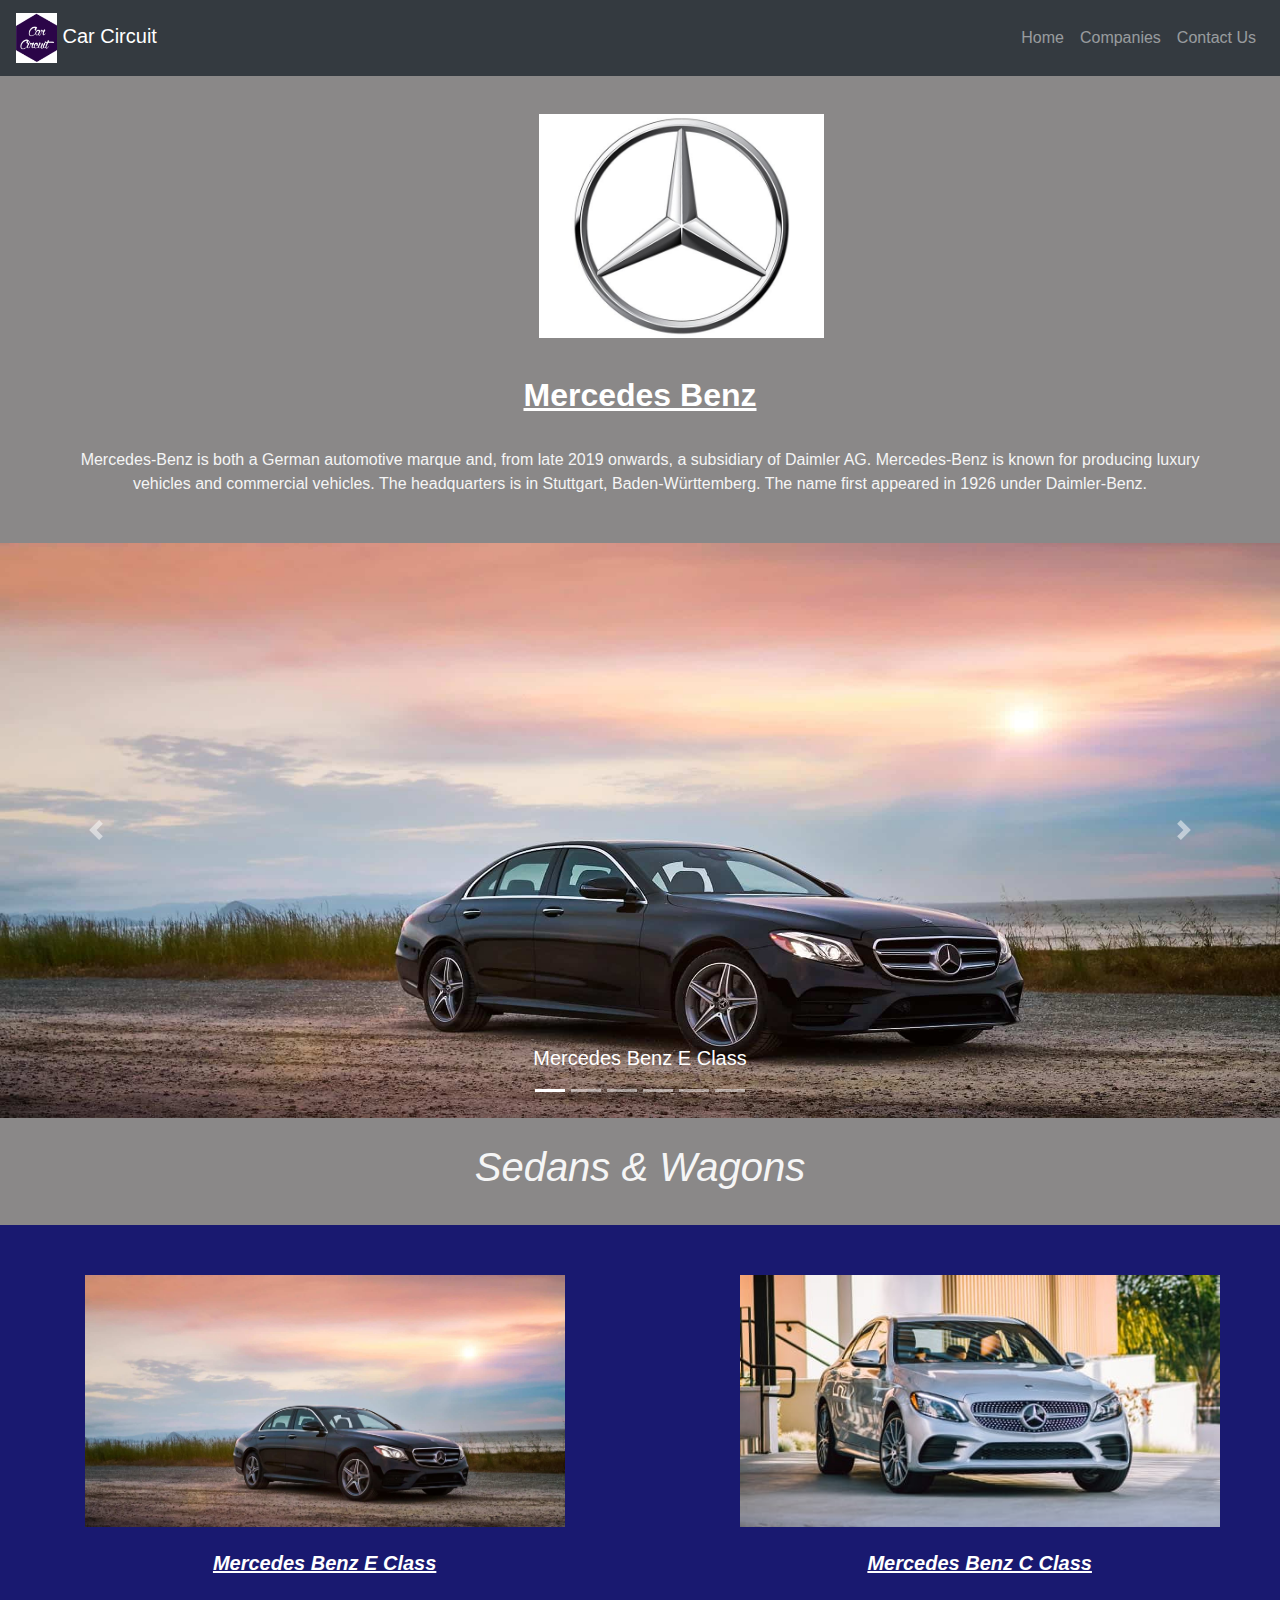
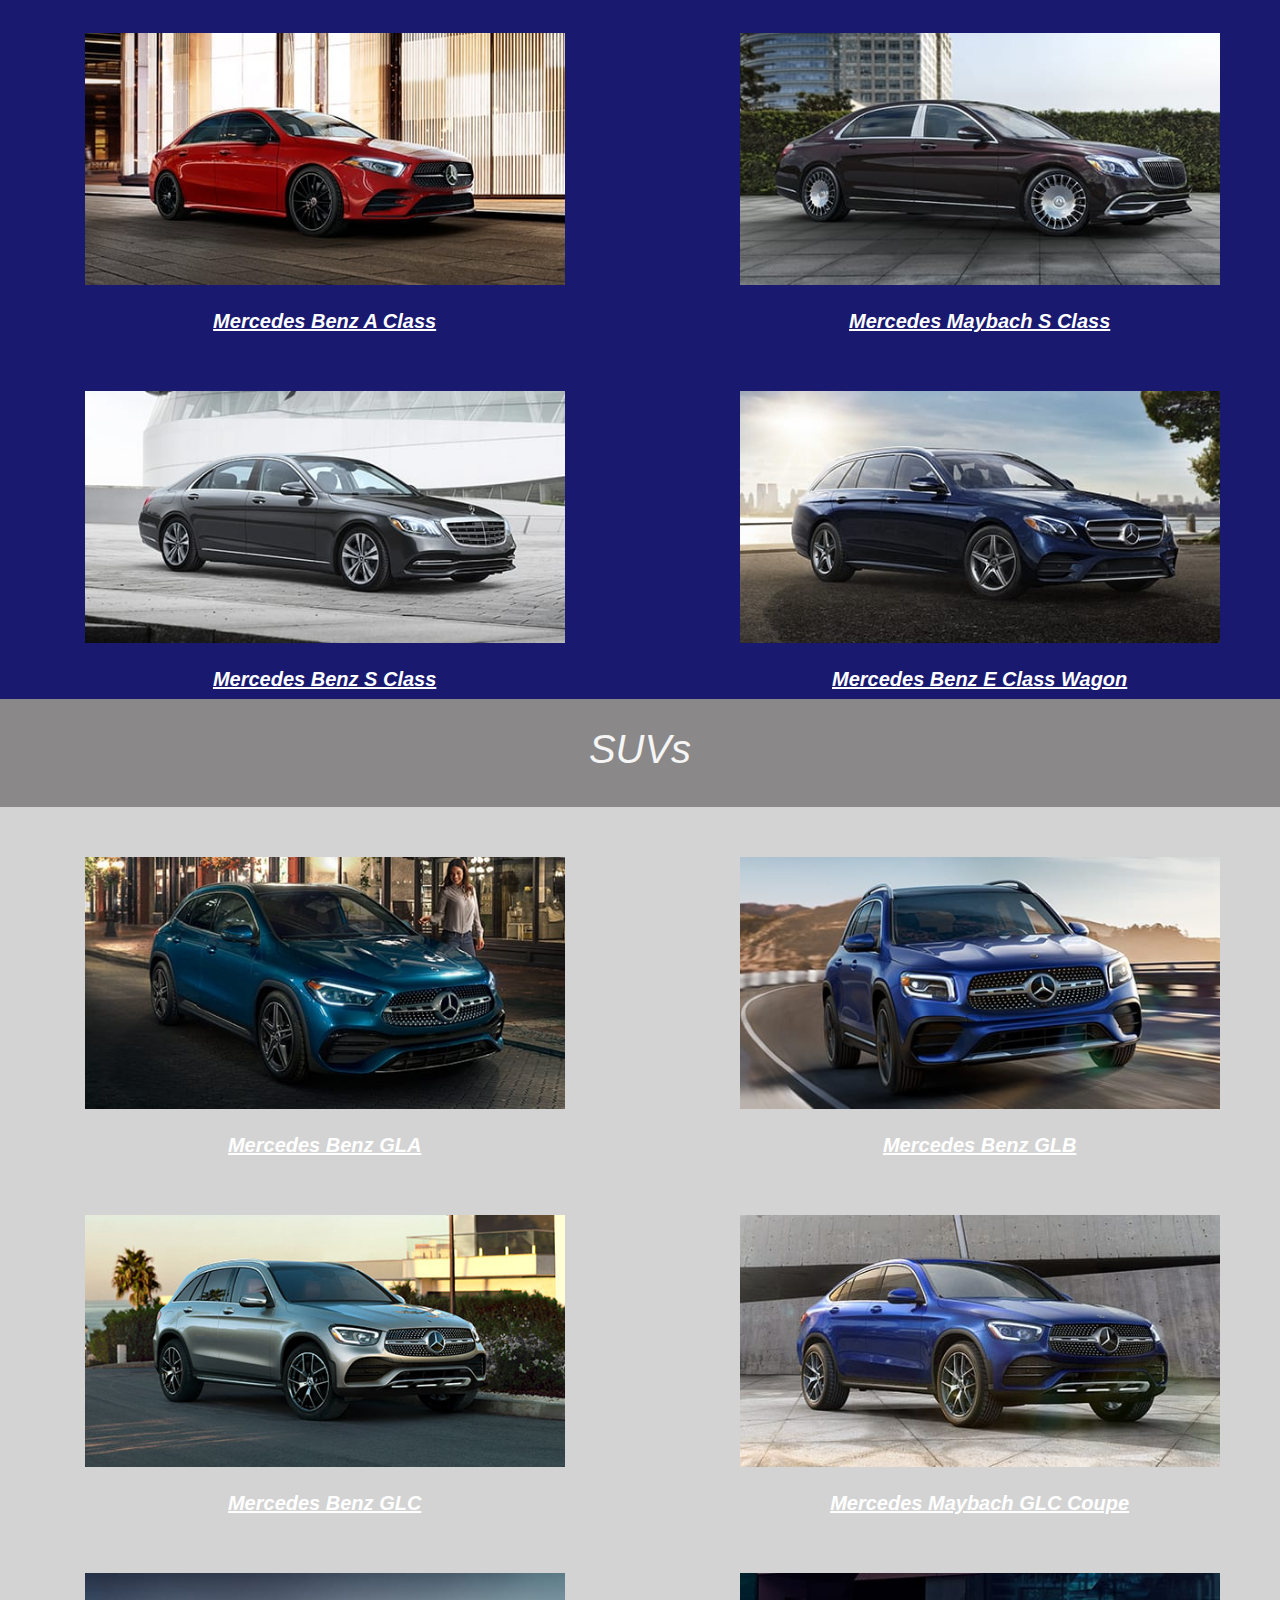
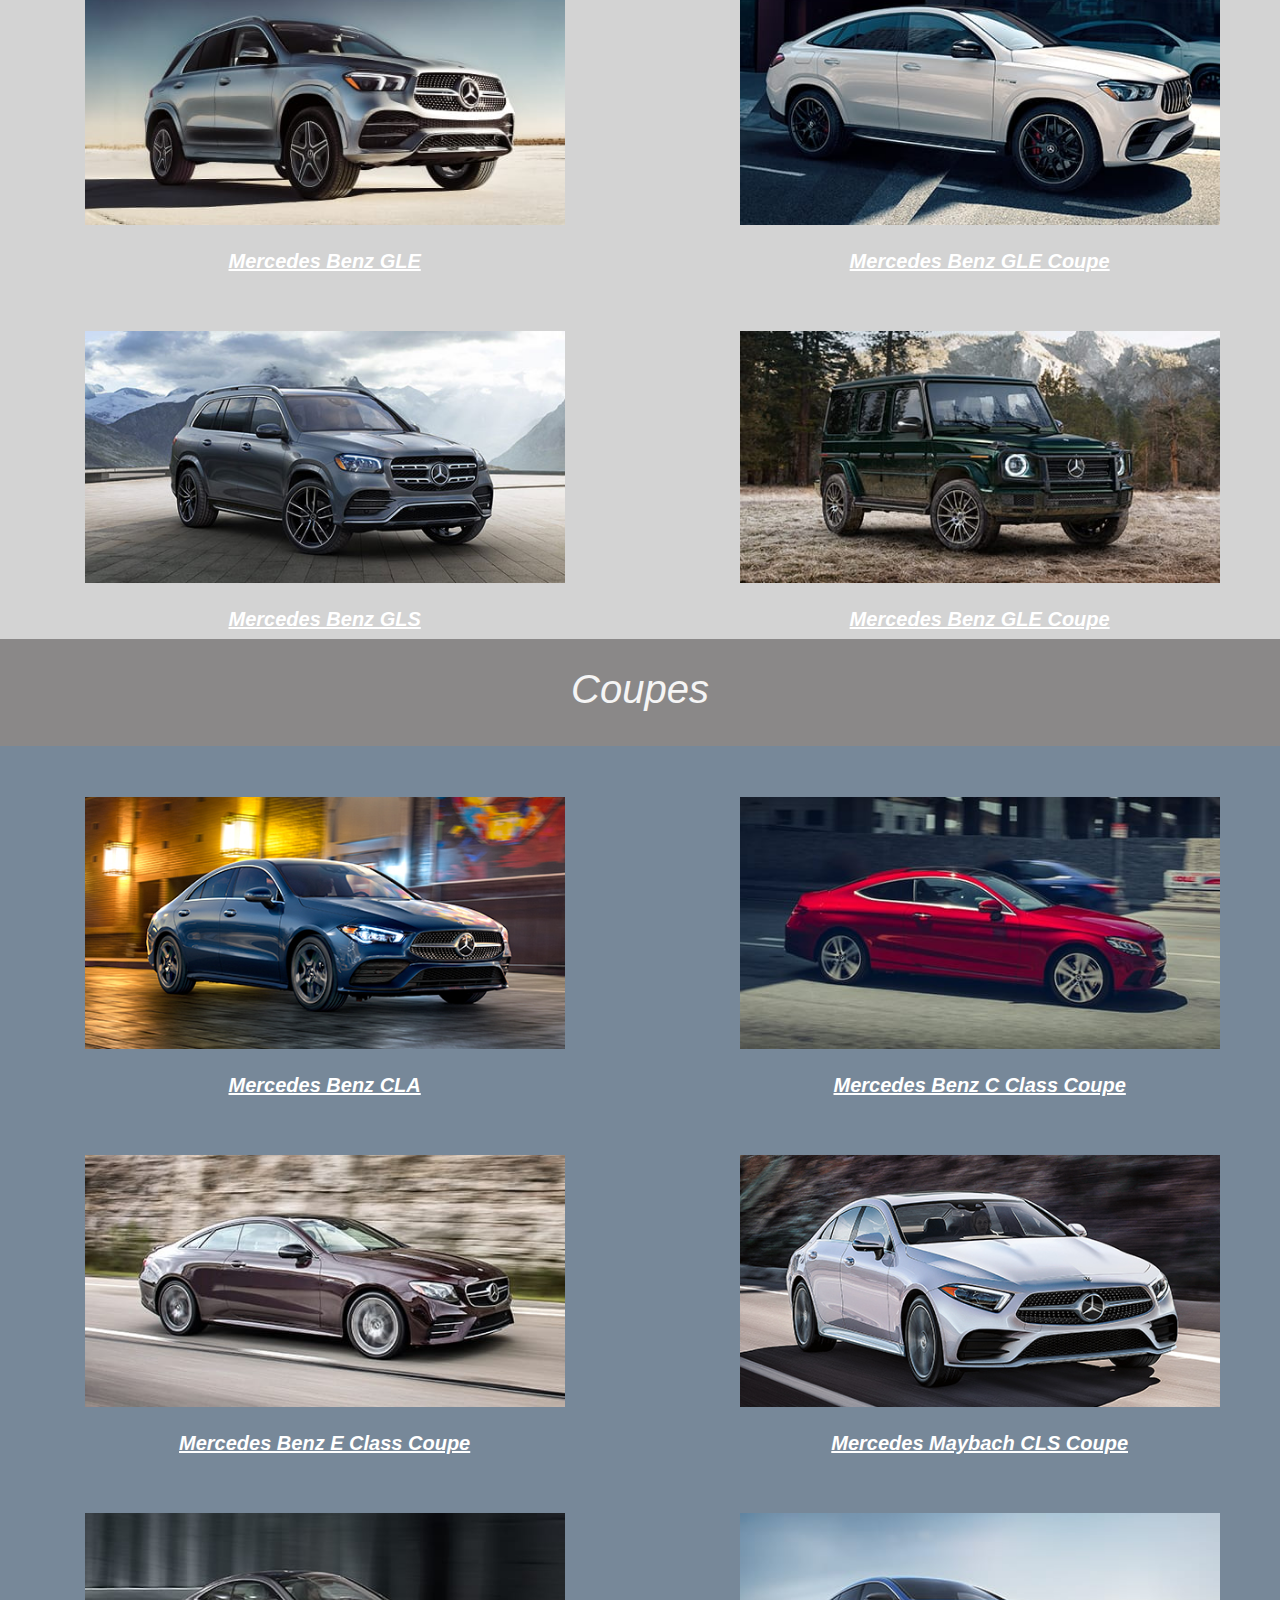
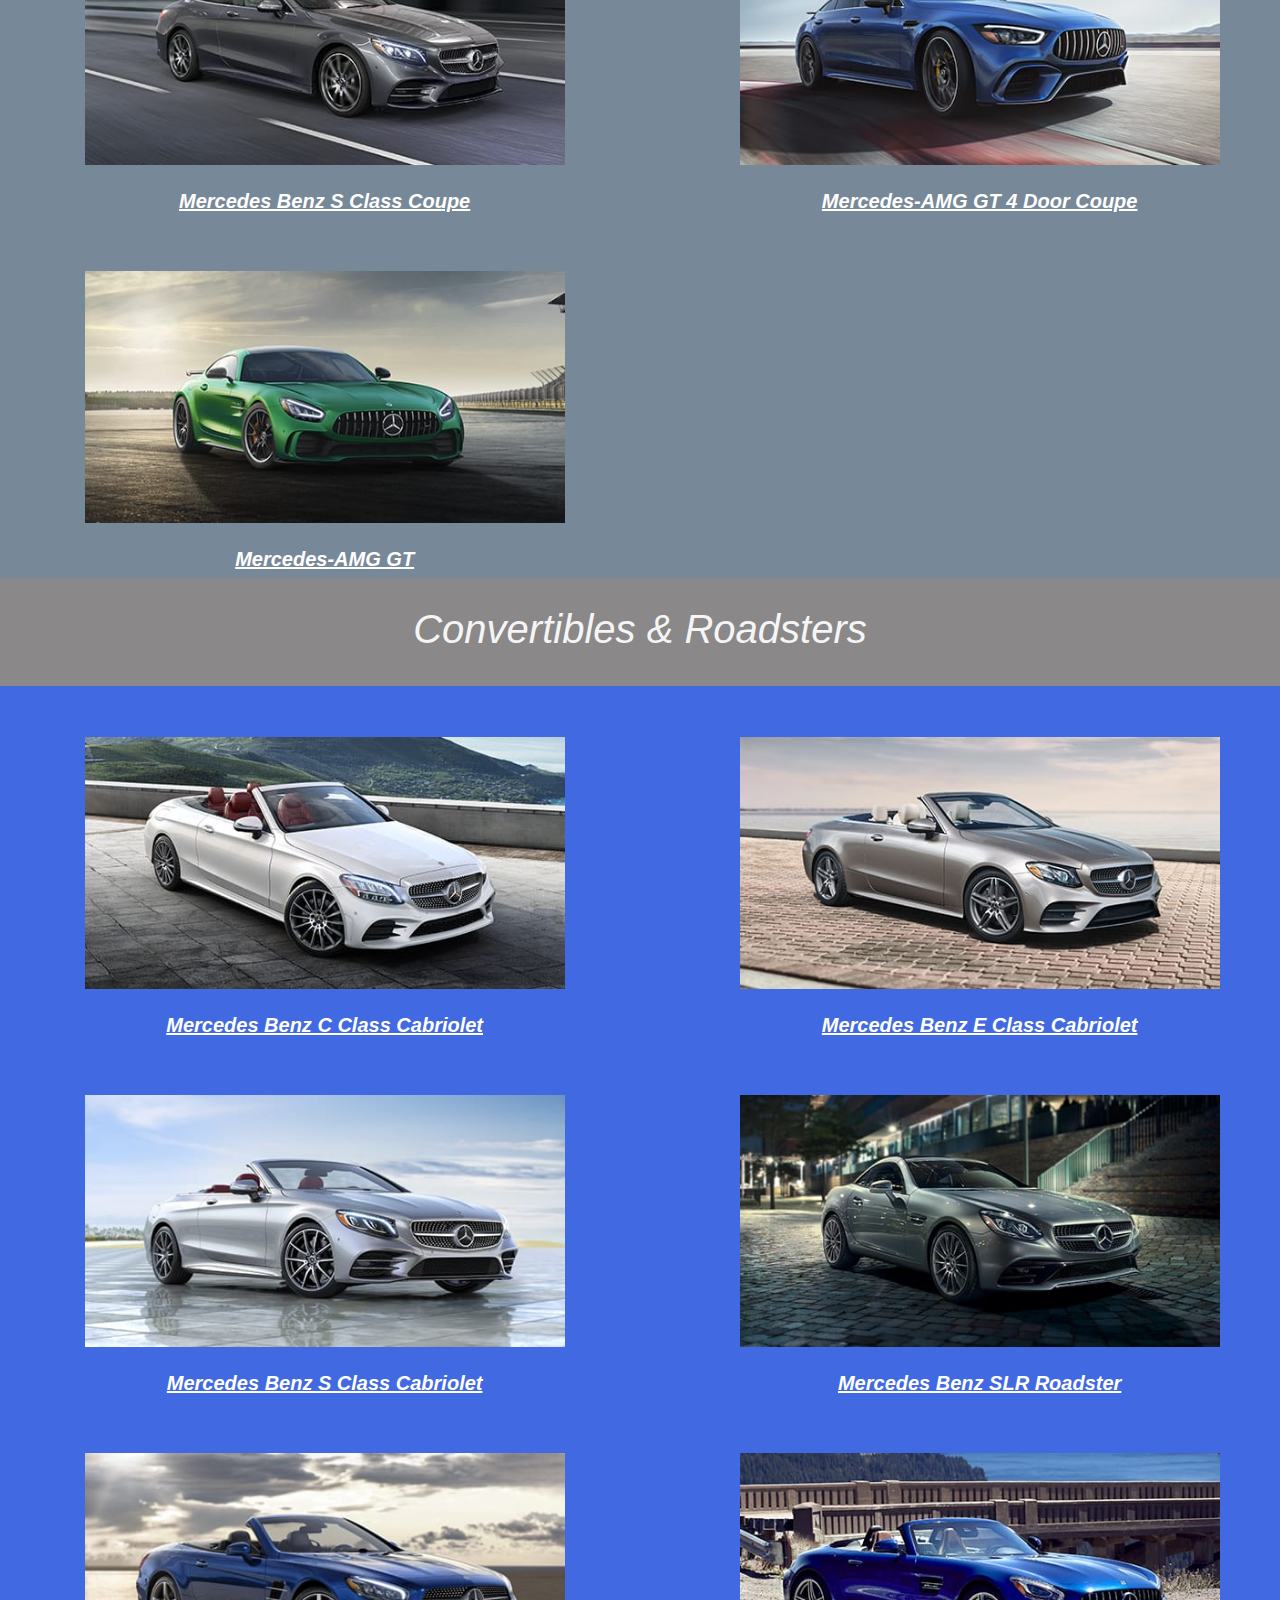
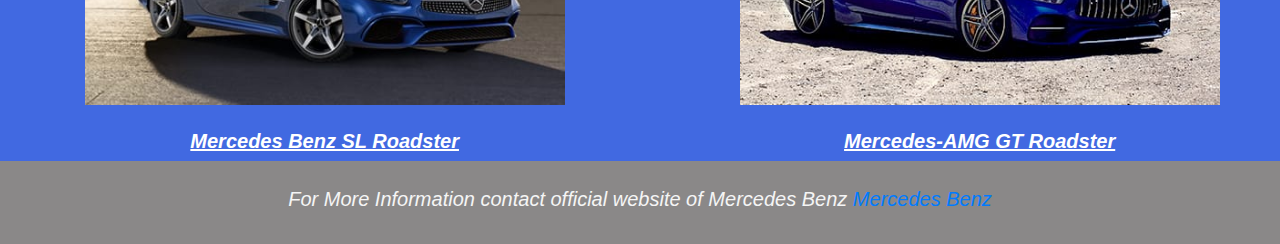
==== commit 92247725: "Update page2.html" ====
--- a/page2.html
+++ b/page2.html
@@ -74,7 +74,7 @@
             </ol>
             <div class="carousel-inner">
               <div class="carousel-item active">
-                <img src="C:\Users\Allah\Desktop\New folder\HKW_SummerEvent_E_DR.jpg" class="img" alt="MercedesEclass">
+                <img src="HKW_SummerEvent_E_DR.jpg" class="img" alt="MercedesEclass">
                 <div class="carousel-caption d-none d-md-block">
                   <h5>Mercedes Benz E Class</h5>
                   
@@ -177,7 +177,7 @@
             <h5 style="color:white; text-align: center;"><b><i><u>Mercedes Benz GLA</i></u></b></h5>
             </div>
             <div class="col-lg-6 md-6">
-                <img src="New folder\OW-GLOBALNAV-VEHICLEDROPDOWN-SUV-GLBSUV@1.5x.jpg" class="img1" alt="MercedesGLB">
+                <img src="OW-GLOBALNAV-VEHICLEDROPDOWN-SUV-GLBSUV@1.5x.jpg" class="img1" alt="MercedesGLB">
                 <h5 style="color:white; text-align: center; "><b><i><u>Mercedes Benz GLB</i></u></b></h5>
                 </div>
         </div>
